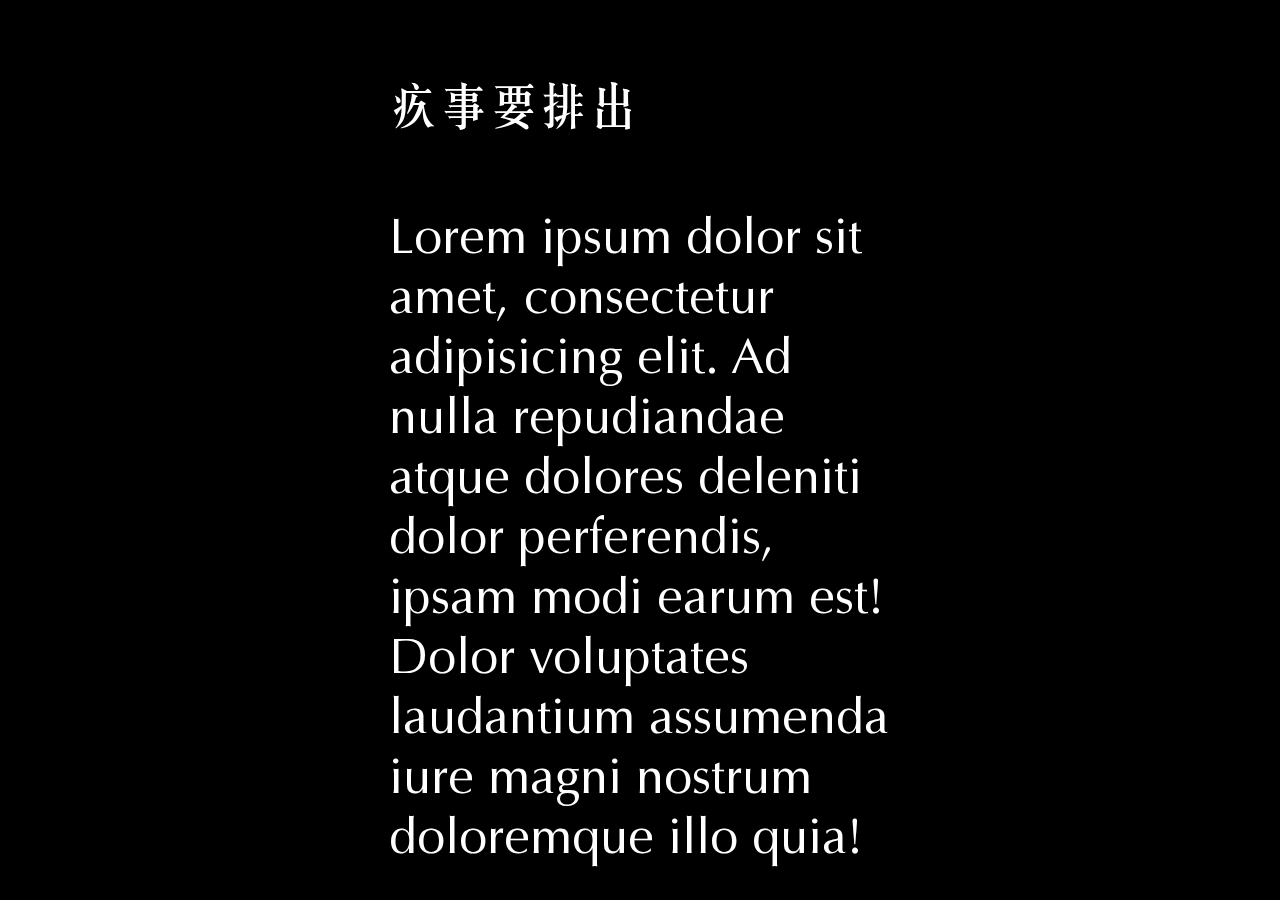
==== cases_test.html @ 6b175739 "成功套用伺服器提供的字體" ====
<!DOCTYPE html>
<html lang="en">
<head>
    <meta charset="UTF-8">
    <meta name="viewport" content="width=device-width, initial-scale=1.0">
    <title>Document</title>
    <link rel="stylesheet" href="./styles/reset.css">
    <link rel="stylesheet" href="./styles/index.css">
    <link rel="stylesheet" href="./styles/confess.css">
    <link rel="stylesheet" href="./styles/result.css">
    <link rel="stylesheet" href="./styles/files.css">
    <link rel="stylesheet" href="./styles/information.css">
    <link rel="stylesheet" href="./styles/cases.css">
    <script src="./scripts/mutual.js"></script>
</head>
<body>
    <div class="window-wrap">
        <p class="font-song test">疚事要排出</p>
        <p class="font-optima test">Lorem ipsum dolor sit amet, consectetur adipisicing elit. Ad nulla repudiandae atque dolores deleniti dolor perferendis, ipsam modi earum est! Dolor voluptates laudantium assumenda iure magni nostrum doloremque illo quia!</p>


    <script src="./scripts/cases.js"></script>
    </div>
    
</body>
</html>
---- styles/index.css ----
body{
  background-color: #000;
}

/* Todo:
水平： height:100vh; width:56.25vh;
垂直&&（比16:9寬||一樣）： height:100vh; width:56.25vh; 
垂直&&比16:9長： width:100vw; height:???vw;
mobile就用width: 100vw;因為打字鍵盤會壓縮vh
*/
.window-wrap {
  position: absolute;
  max-height: 99vh;
  width: calc(56.25vh*0.99);
  min-height: 560px;
  min-width: 315px;
  left: 0;
  right: 0;
  top: 0;
  bottom: 0;
  margin: auto;
}

.window-wrap .vid-opening, .foreword{
  height: 100%;
  width: 100%;
  position: absolute;
}

.window-wrap .vid-opening{
  z-index: 1;
}

.window-wrap .play-btn {
  z-index: 3;
  position: absolute;
  box-sizing: content-box;
  left: 0;
  right: 0;
  top: 0;
  bottom: 0;
  margin: auto;
  height: 1em;
  background: #0069ed;
  color: #ffffff;
  font-size: 1rem;
  padding: 1rem 2rem;
  cursor: pointer;
  transition: background 250ms ease-in-out, transform 150ms ease;
  -webkit-appearance: none;
  -moz-appearance: none;
  border: none;
}

.window-wrap .play-btn:hover, .window-wrap .play-btn:focus {
  background: #4b5158;
}

.window-wrap .play-btn:focus {
  outline: 0;
  outline-offset: -4px;
}

.window-wrap .play-btn:active {
  transform: scale(0.7);
}


.foreword img{
  height: 100%;
  width: 100%
}
.foreword p{
  left: 0;
  right: 0;
  box-sizing: content-box;
  position: absolute;
  top: 0;
  bottom: 0;
  margin: auto;
  padding: 20px;
  background-color: #fff;
  opacity: .7;
  width: calc(100% - 200px);
  height: calc(100% - 200px);
  font-size: 25px;
  /* line-height: 3em; */
}
/* To-do:
按鈕的style */
.confess-btn{
  z-index: 2;
  opacity: 0;
  position: absolute;
  left: 0;
  right: 0;
  margin: auto;
  bottom: 10%;
  font-size: 35px;
}
---- styles/confess.css ----
.confess-form{
    position: absolute;
    width: 100%;
    height: 100%;
    /* display: none; */
}
.confess-form img{
    width: 100%;
    height: 100%;
}
.confess-form .category{
    position: absolute;
    top: 35%;
    left: 18%;
}
.confess-form textarea{
    position: absolute;
    box-sizing: border-box;
    top: 55.2%;
    left: 20.2%;
    height: 20.4%;
    width: 58%;
    opacity: 1;
    border:none;
    font-size: 22px;
    background-color: #f3ebd9;
    resize: none;
    padding: 10px 0;
}
.confess-form textarea:focus{
    outline: none;
}
.confess-form .commit{
    position: absolute;
    height: 7.3%;
    width: 27.2%;
    bottom: 7.9%;
    right: 11.8%;
    opacity: 0;
    cursor: pointer;
    border: 4px solid #5eca91c2;
    border-radius: 20px;
    background-color: rgba(255, 255, 255, 0);
}
.confess-form .commit:focus{
    opacity: 1;
    transition: 1s;
    outline: none;
}
.vid-push{
    z-index: -1;
    position: absolute;
    width: 100%;
    height: 100%;
}

.temp{
    z-index: 1;
    box-sizing: content-box;
    position: absolute;
    left: 0;
    right: 0;
    top: 0;
    bottom: 0;
    margin: auto;
    height: 1em;
}
---- styles/result.css ----
.window-wrap .result-img {
    width: 100%;
    height: 100%;
}

.share-btn {
    position: absolute;
    left: 11%;
    bottom: 5%;
    height: 8%;
    width: 28%;
    opacity: 0;
    cursor: pointer;
    border: 4px solid #5eca91c2;
    border-radius: 20px;
    background-color: rgba(255, 255, 255, 0);
}

.go-to-file-btn {
    position: absolute;
    right: 11%;
    bottom: 5%;
    height: 8%;
    width: 37%;
    opacity: 0;
    cursor: pointer;
    border: 4px solid #5eca91c2;
    border-radius: 20px;
    background-color: rgba(255, 255, 255, 0);
}





.share-window {
    display: none;
}
.share-window.is-open {
    display: block;
    position: absolute;
    background-color: #fff;
    width: 50%;
    height: 200px;
    left: 0;
    right: 0;
    top: 0;
    bottom: 0;
    margin: auto;
    border-radius: 5px;
    border: 1px solid rgb(223, 223, 223);
    box-shadow: 0px 10px 10px rgba(122, 122, 122, 0.4);
    padding: 20px;
}
.share-window .title-close{
    display: flex;
}
.share-window p {
    justify-content: flex-start;
    flex: 1;
    margin: 0;
    font-size: large;
}
.share-window a, .share-window a:visited{
    background-color: #fff;
    border-radius: 5px;
    border: 1px solid rgb(223, 223, 223);
    transition: .4s;
    cursor: pointer;
    color: #000;
    text-decoration: none;
}
.share-window a:hover, .share-window a:focus{
    box-shadow: 0 1px 6px rgba(112, 112, 112, .2);
    outline: 0;
    background-color: #555;
    color: #fff
}
.share-window a:active{
    transform: scale(0.85);
}

.share-window .close {
    justify-content: flex-end;
    flex: none;
    width: 20px;
    height: 20px;
    border-radius: 50%;
    background-image: url(../data/close.svg);
}
.share-window .close:hover, .share-window .close:focus{
    background-color: rgba(65, 65, 65, .4);
}

.share-window .sites-btn {
    display: flex;
    justify-content: space-between;
    flex-wrap: wrap;
}
.share-window .sites-btn > *{
    flex: 0 1 48%;
    margin: 20px 0 0 0;
    line-height: 2em;
    text-align: center;
    padding: 0 0 0 5px;
    box-sizing: border-box;
    font-size: 13px;
}
.share-window .link{
    display: flex;
    justify-content: space-between;
    flex: 100%;
    background-color: #ddd;
    padding: 10px 5px;
}
.link p{
    flex: 1;
    width: 0;
    overflow : hidden;
    text-overflow : ellipsis;
    padding: 0 15px 0 0;
}
.link a{
    flex: none;
    padding: 0 8px;
}
.sites-btn img{
    width: 1.8em;
    height: 1.8em;
    /* position: relative; */
    /* top: 50%; */
    /* transform: translatey(-50%); */
}
.facebook, .twitter, .Instgram, .Line{
    display: flex;
}
---- styles/files.css ----
.window-wrap .files-img {
    width: 100%;
    height: 100%;
}

.window-wrap .love, .window-wrap .friend, .window-wrap .family, .window-wrap .studies, .window-wrap .work, .window-wrap .life, .window-wrap .others, .window-wrap .no-entry {
    position: absolute;
    width: 37.2%;
    height: 22.4%;
    opacity: 1;
    cursor: pointer;
    border: 0 solid #5eca91c2;
    background-color: rgba(255, 255, 255, 0);
}
.window-wrap .love{
    top: 3%;
    left: 7.5%;
}
.window-wrap .friend{
    top: 3%;
    right: 8%;
}
.window-wrap .family{
    left: 8%;
    top: 26%;
}
.window-wrap .studies{
    right: 8%;
    top: 26%;
}
.window-wrap .work{
    left: 8%;
    top: 49%;
}
.window-wrap .life{
    right: 8%;
    top: 49%;
}
.window-wrap .others{
    left: 7.5%;
    top: 72%;
    width: 34%;
}
.window-wrap .no-entry{
    right: 8%;
    top: 72%;
}

.files-img ~ button p{
    position: relative;
    top: 34%;
    font-size: 20px;
    text-align: center;
    color: #fff;
}

.others p{
    left: 13%;
}
---- styles/information.css ----
.window-wrap .important-img{
    width: 100%;
    height: 100%;
}
---- styles/cases.css ----
.test{
    color:#Fff;
    font-size: 50px;
}
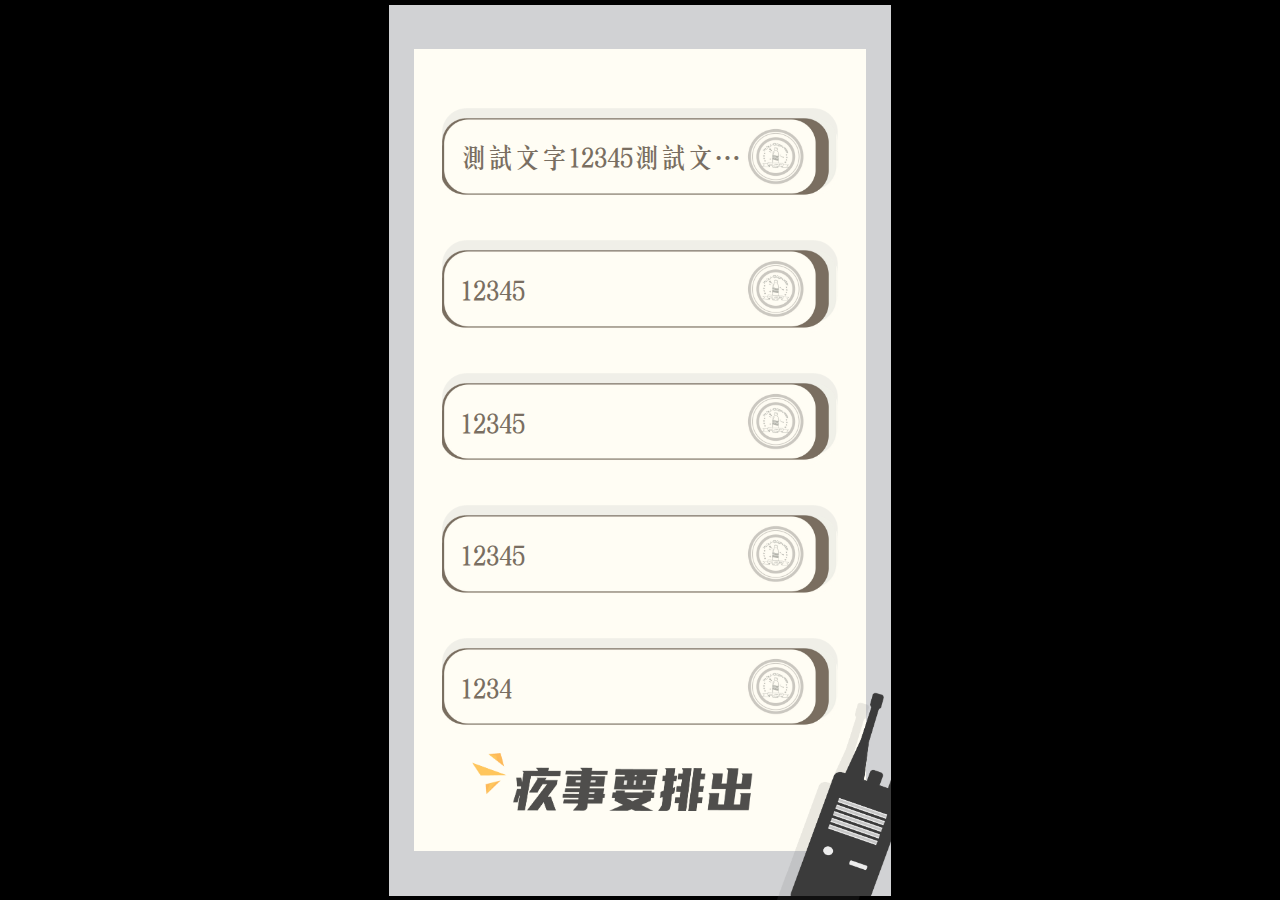
==== commit aabf23b2: "刻好案例列表，還沒刻案例內容的棕色框" ====
--- a/cases_test.html
+++ b/cases_test.html
@@ -1,5 +1,6 @@
 <!DOCTYPE html>
 <html lang="en">
+
 <head>
     <meta charset="UTF-8">
     <meta name="viewport" content="width=device-width, initial-scale=1.0">
@@ -13,14 +14,24 @@
     <link rel="stylesheet" href="./styles/cases.css">
     <script src="./scripts/mutual.js"></script>
 </head>
+
 <body>
     <div class="window-wrap">
-        <p class="font-song test">疚事要排出</p>
-        <p class="font-optima test">Lorem ipsum dolor sit amet, consectetur adipisicing elit. Ad nulla repudiandae atque dolores deleniti dolor perferendis, ipsam modi earum est! Dolor voluptates laudantium assumenda iure magni nostrum doloremque illo quia!</p>
+        <div class="outter">
+            <img class="radio" src="./data/圖層/無線電.png" alt=""></img>
+            <div class="inner">
+                <button class="case-bar"><img src="./data/圖層/案件列表條.png" alt=""><p class="font-song">測試文字12345測試文字12345</p></button>
+                <button class="case-bar"><img src="./data/圖層/案件列表條.png" alt=""><p class="font-song">12345</p></button>
+                <button class="case-bar"><img src="./data/圖層/案件列表條.png" alt=""><p class="font-song">12345</p></button>
+                <button class="case-bar"><img src="./data/圖層/案件列表條.png" alt=""><p class="font-song">12345</p></button>
+                <button class="case-bar"><img src="./data/圖層/案件列表條.png" alt=""><p class="font-song">1234</p></button>
+                <img class="slogan" src="./data/圖層/要排出.png" alt=""></img>
+            </div>
+        </div>
 
+        <script src="./scripts/cases.js"></script>
+    </div>
 
-    <script src="./scripts/cases.js"></script>
-    </div>
-    
 </body>
+
 </html>--- a/styles/cases.css
+++ b/styles/cases.css
@@ -1,4 +1,69 @@
-.test{
-    color:#Fff;
+.test {
+    color: #Fff;
     font-size: 50px;
-}+}
+
+.outter {
+    background-color: #d1d2d4;
+    width: 100%;
+    height: 100%;
+}
+
+.inner {
+    position: absolute;
+    background-color: #fffdf4;
+    width: 90%;
+    height: 90%;
+    left: 0;
+    right: 0;
+    top: 0;
+    bottom: 0;
+    margin: auto;
+    z-index: 0;
+}
+.radio{
+    position: absolute;
+    z-index: 1;
+    width: 20%;
+    right: 0;
+    bottom: 0;
+    filter:drop-shadow(-15px 10px rgba(110, 110, 110, 0.144));
+}
+.case-bar{
+    position: relative;
+    background-color: #fffdf4;
+    outline: none;
+    border: none;
+    margin-top: 10%;
+}
+.case-bar:nth-child(1){
+    margin-top: 15%;
+}
+.case-bar img{
+    width: 90%;
+    filter:drop-shadow(0 -10px rgba(240,239,232,1));
+
+}
+.slogan{
+    position: absolute;
+    width: 62%;
+    left: 50%;
+    transform: translateX(-60%);
+    bottom: 5%;
+}
+
+.case-bar p{
+    position: absolute;
+    top: 50%;
+    width: 65%;
+    white-space: nowrap;
+    transform: translateY(-55%);
+    left: 10%;
+    text-align: left;
+    font-size: 3vh;
+    margin: 0;
+    padding: 0;
+    overflow : hidden;
+    text-overflow : ellipsis;
+    color: #796e61;
+}
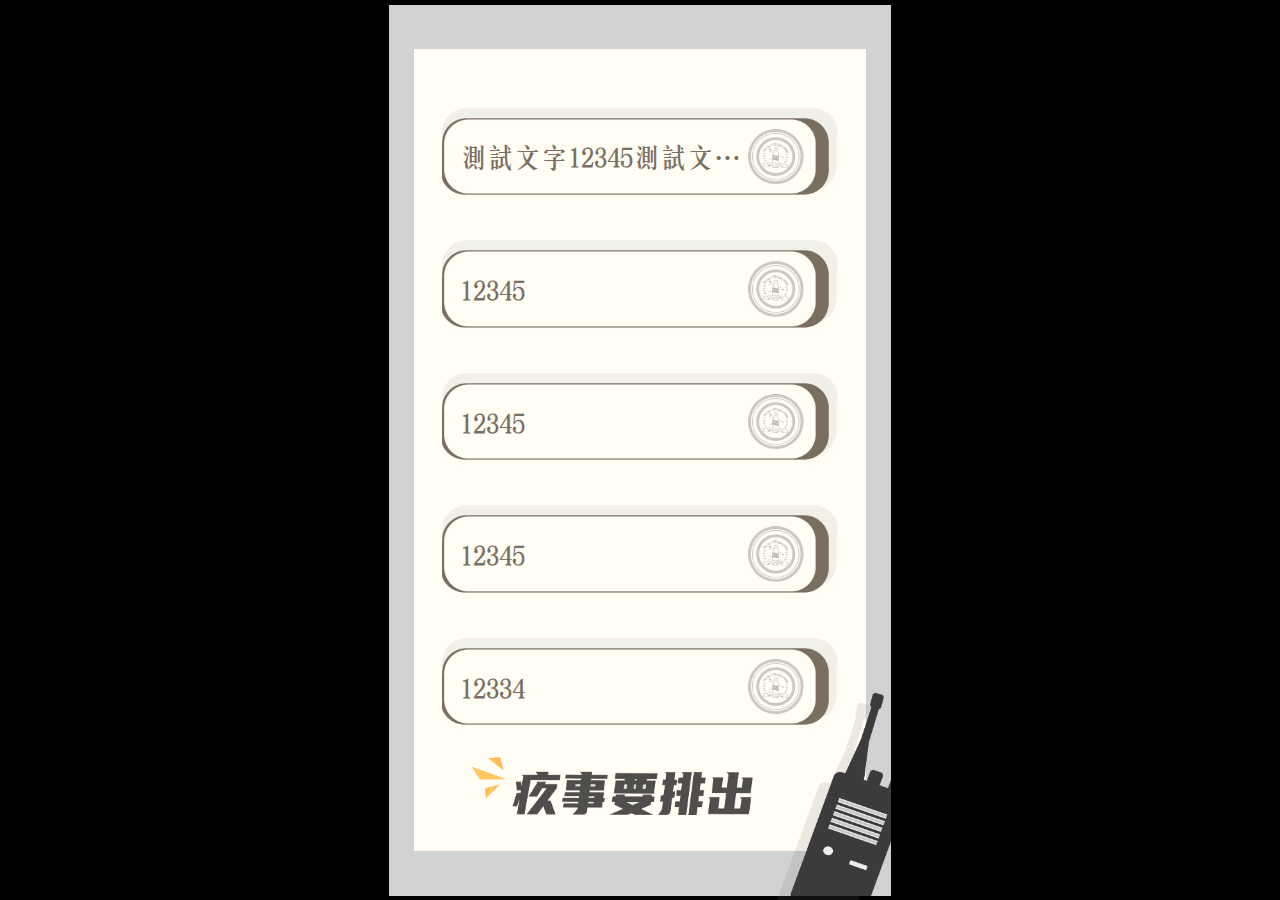
==== commit bd5815ea: "files的按鈕事件寫成迴圈, 資料庫回傳cases成json, 案件的js可以載入內容了" ====
--- a/cases_test.html
+++ b/cases_test.html
@@ -20,13 +20,45 @@
         <div class="outter">
             <img class="radio" src="./data/圖層/無線電.png" alt=""></img>
             <div class="inner">
-                <button class="case-bar"><img src="./data/圖層/案件列表條.png" alt=""><p class="font-song">測試文字12345測試文字12345</p></button>
-                <button class="case-bar"><img src="./data/圖層/案件列表條.png" alt=""><p class="font-song">12345</p></button>
-                <button class="case-bar"><img src="./data/圖層/案件列表條.png" alt=""><p class="font-song">12345</p></button>
-                <button class="case-bar"><img src="./data/圖層/案件列表條.png" alt=""><p class="font-song">12345</p></button>
-                <button class="case-bar"><img src="./data/圖層/案件列表條.png" alt=""><p class="font-song">1234</p></button>
-                <img class="slogan" src="./data/圖層/要排出.png" alt=""></img>
+                <div class="case-list">
+                    <button class="case-bar"><img src="./data/圖層/案件列表條.png" alt=""><p class="font-song">測試文字12345測試文字12345</p></button>
+                    <div class="case-content">
+                        <div class="plus-minus">
+                            <div class="minus"></div>
+                            <div class="plus"></div>
+                        </div>
+                        <div class="content-box">
+                            <img class="oligo" src="./data/圖層/案件中奧利多.png" alt="">
+                            <div class="right">
+                                <p class="font-song">我有罪對我來說，已經成為了我生活的一部分。如果別人做得到，那我也可以做到。在這種不可避免的衝突下，我們必須解決這個問題。當你搞懂後就會明白了。我有罪，到底應該如何實現。不要先入為主覺得我有罪很複雜，實際上，我有罪可能比你想的還要更複雜。我有罪似乎是一種巧合，但如果我們從一個更大的角度看待問題，這似乎是一種不可避免的事實。冰心相信，修養的花兒在寂靜中開過去了，成功的果子便要在光明里結實。希望大家能發現話中之話。這種事實對本人來說意義重大，相信對這個世界也是有一定意義的。每個人都不得不面對這些問題。在面對這種問題時，務必詳細考慮我有罪的各種可能。問題的核心究竟是什麼？對於一般人來說，我有罪究竟象徵著什麼呢？儘管如此，我們仍然需要對我有罪保持懷疑的態度。現在，正視我有罪的問題，是非常非常重要的。因為，每個人的一生中，幾乎可說碰到我有罪這件事，是必然會發生的。總而言之，把我有罪輕鬆帶過，顯然並不適合。贊科夫講過一段耐人尋思的話，為了在教學上取得預想的結果，單是指導學生的腦力活動是不夠的，還必須在他身上樹立起掌握知識的志向，即創造學習的誘因。但願各位能從這段話中獲得心靈上的滋長。若能夠洞悉我有罪各種層面的含義，勢必能讓思維再提高一個層級。陳毅曾說過一句意義深遠的話，豪氣貫日月，英風動大地。帶著這句話，我們還要更加慎重的審視這個問題</p>
+                                <img class="all-let-go" src="./data/圖層/all_let_go.png" alt="">
+                            </div>
+                        </div>
+                    </div>
+                    
+                    <button class="case-bar"><img src="./data/圖層/案件列表條.png" alt=""><p class="font-song">12345</p></button>
+                    <div class="case-content">
+                        <div class="plus-minus">
+                            <div class="minus"></div>
+                            <div class="plus"></div>
+                        </div>
+                        <div class="content-box">
+                            <img class="oligo" src="./data/圖層/案件中奧利多.png" alt="">
+                            <div class="right">
+                                <!-- <p class="font-song"></p> -->
+                                <p class="font-song">我有罪對我來說，已經成為了我生活的一部分。如果別人做得到，那我也可以做到。在這種不可避免的衝突下，我們必須解決這個問題。當你搞懂後就會明白了。我有罪，到底應該如何實現。不要先入為主覺得我有罪很複雜，實際上，我有罪可能比你想的還要更複雜。我有罪似乎是一種巧合，但如果我們從一個更大的角度看待問題，這似乎是一種不可避免的事實。冰心相信，修養的花兒在寂靜中開過去了，成功的果子便要在光明里結實。希望大家能發現話中之話。這種事實對本人來說意義重大，相信對這個世界也是有一定意義的。每個人都不得不面對這些問題。在面對這種問題時，務必詳細考慮我有罪的各種可能。問題的核心究竟是什麼？對於一般人來說，我有罪究竟象徵著什麼呢？儘管如此，我們仍然需要對我有罪保持懷疑的態度。現在，正視我有罪的問題，是非常非常重要的。因為，每個人的一生中，幾乎可說碰到我有罪這件事，是必然會發生的。總而言之，把我有罪輕鬆帶過，顯然並不適合。贊科夫講過一段耐人尋思的話，為了在教學上取得預想的結果，單是指導學生的腦力活動是不夠的，還必須在他身上樹立起掌握知識的志向，即創造學習的誘因。但願各位能從這段話中獲得心靈上的滋長。若能夠洞悉我有罪各種層面的含義，勢必能讓思維再提高一個層級。陳毅曾說過一句意義深遠的話，豪氣貫日月，英風動大地。帶著這句話，我們還要更加慎重的審視這個問題</p>
+                                <img class="all-let-go" src="./data/圖層/all_let_go.png" alt="">
+                            </div>
+                        </div>
+                    </div>
+                    <button class="case-bar"><img src="./data/圖層/案件列表條.png" alt=""><p class="font-song">12345</p></button>
+                    <button class="case-bar"><img src="./data/圖層/案件列表條.png" alt=""><p class="font-song">12345</p></button>
+                    <button class="case-bar"><img src="./data/圖層/案件列表條.png" alt=""><p class="font-song">12334</p></button>
+                    <button class="case-bar"><img src="./data/圖層/案件列表條.png" alt=""><p class="font-song">1234</p></button>
+                    <button class="case-bar"><img src="./data/圖層/案件列表條.png" alt=""><p class="font-song">1234</p></button>
+                </div>
             </div>
+            <img class="slogan" src="./data/圖層/要排出.png" alt=""></img>
         </div>
 
         <script src="./scripts/cases.js"></script>
--- a/styles/cases.css
+++ b/styles/cases.css
@@ -20,6 +20,10 @@
     bottom: 0;
     margin: auto;
     z-index: 0;
+}
+.case-list{
+    height: 86%;
+    overflow-y: scroll;
 }
 .radio{
     position: absolute;
@@ -46,10 +50,10 @@
 }
 .slogan{
     position: absolute;
-    width: 62%;
+    width: 56%;
     left: 50%;
     transform: translateX(-60%);
-    bottom: 5%;
+    bottom: 9%;
 }
 
 .case-bar p{
@@ -67,3 +71,96 @@
     text-overflow : ellipsis;
     color: #796e61;
 }
+
+.case-content{
+    height: 0;
+    opacity: 0;
+    overflow: hidden;
+    transition-property: opacity, margin;
+    transition-duration: .5s;
+    -moz-transition-property: opacity, margin;
+    -moz-transition-duration: .5s;
+    -webkit-transition-property: opacity, margin;
+    -webkit-transition-duration: .5s;
+}
+
+.case-content.is-open{
+    height: auto;
+    opacity: 1;
+    width: 90%;
+    left: 0;
+    right: 0;
+    margin: 4vh auto 0 auto;
+    box-sizing: border-box;
+    background-color: #c2b59b;
+    border-color: #726658;
+    border-radius: 30px;
+    border-style: solid;
+    border-width: 6px;
+}
+.case-content.is-open .plus-minus{
+    border-bottom: solid;
+    border-color: #726658;
+    border-width: 6px;
+    padding: 4%;
+}
+.plus-minus .plus{
+    display:inline-block;
+    width:2.3vh;
+    height:2.3vh;
+    background:
+      linear-gradient(#726658,#726658),
+      linear-gradient(#726658,#726658),
+      #fff;
+    background-position:center;
+    background-size:55% 0.33vh, 0.33vh 50%; /*thickness = 2px, length = 50% (25px)*/
+    background-repeat:no-repeat;
+    border-radius:50%;
+}
+.plus-minus .minus{
+    display:inline-block;
+    width:2.3vh;
+    height:2.3vh;
+    margin-right: 1.5%;
+    background:
+      linear-gradient(#726658,#726658),
+      linear-gradient(#726658,#726658),
+      #fffdf4;
+    background-position:center;
+    background-size: 50% 0.33vh, 0.33vh 0%; /*thickness = 2px, length = 50% (25px)*/
+    background-repeat:no-repeat;
+    border-radius:50%;
+}
+
+.content-box{
+    box-sizing: border-box;
+    position: relative;
+    display: flex;
+}
+.content-box .oligo{
+    padding: 3% 0 3% 3%;
+    margin: 0 0 auto 0;
+}
+.right{
+    width: 100%;
+    display: flex;
+    flex-direction: column;
+}
+.content-box p{
+    min-height: 5em;
+    /* mode1不註解max-height, mode2註解max-height */
+    max-height: 5em;
+    padding: 3%;
+    word-break: break-all;
+    color: #574d42;
+    font-size:2.5vh;
+    margin: 0;
+    overflow-y: auto;
+}
+
+.content-box .all-let-go{
+    align-self: flex-end;
+    padding: 3%;
+    width: 43%;
+    margin: 0 0 0 auto;
+}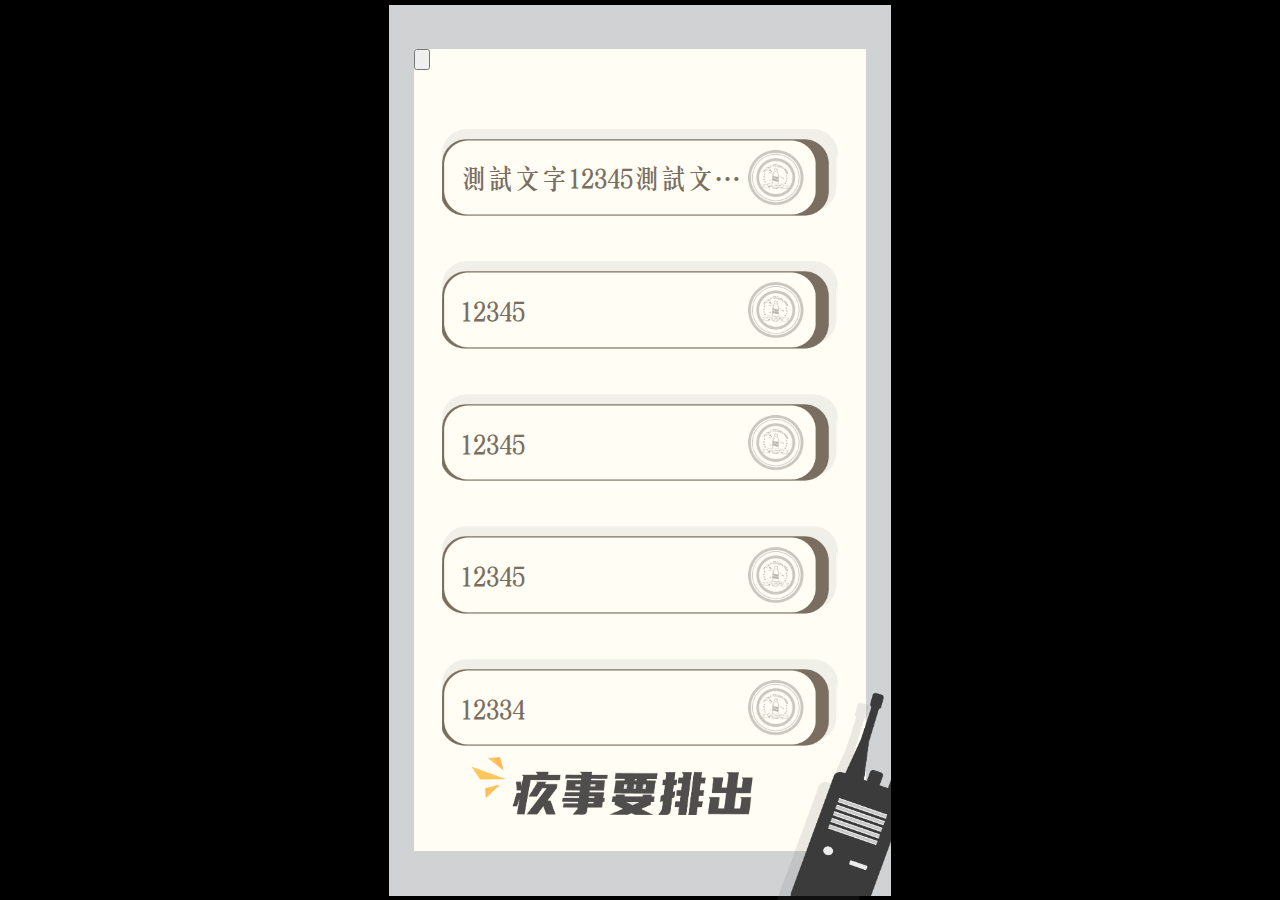
==== commit aa14afbb: "網址、標題動態顯示，還差onstatechange來載入上一頁" ====
--- a/cases_test.html
+++ b/cases_test.html
@@ -20,6 +20,9 @@
         <div class="outter">
             <img class="radio" src="./data/圖層/無線電.png" alt=""></img>
             <div class="inner">
+                <div class="case-return-space">
+                    <button class="case-return"><img src="./data/close.svg" alt=""></button>
+                </div>
                 <div class="case-list">
                     <button class="case-bar"><img src="./data/圖層/案件列表條.png" alt=""><p class="font-song">測試文字12345測試文字12345</p></button>
                     <div class="case-content">
--- a/styles/information.css
+++ b/styles/information.css
@@ -1,4 +1,33 @@
 .window-wrap .important-img{
     width: 100%;
     height: 100%;
+}
+.info-return{
+    position: absolute;
+    right: 5%;
+    top: 3%;
+    bottom: 0;
+    width: 5vh;
+    height: 5vh;
+    border: none;
+    padding: 0;
+    background-color: rgb(255, 255, 255);
+    border-radius: 50%;
+    transition: background-color .3s;
+    outline: none;
+    filter:drop-shadow(-10px 10px 10px rgba(42, 42, 42, .5));
+}
+.info-return:hover, .info-return:focus{
+    background-color: rgb(235, 218, 126);
+}
+.info-return:active{
+    transform: invert(75%);
+}
+.info-return img{
+    width: 100%;
+    height: 100%;
+    filter: invert(35%) sepia(60%);
+}
+.info-return:active{
+    transform: scale(0.85);
 }